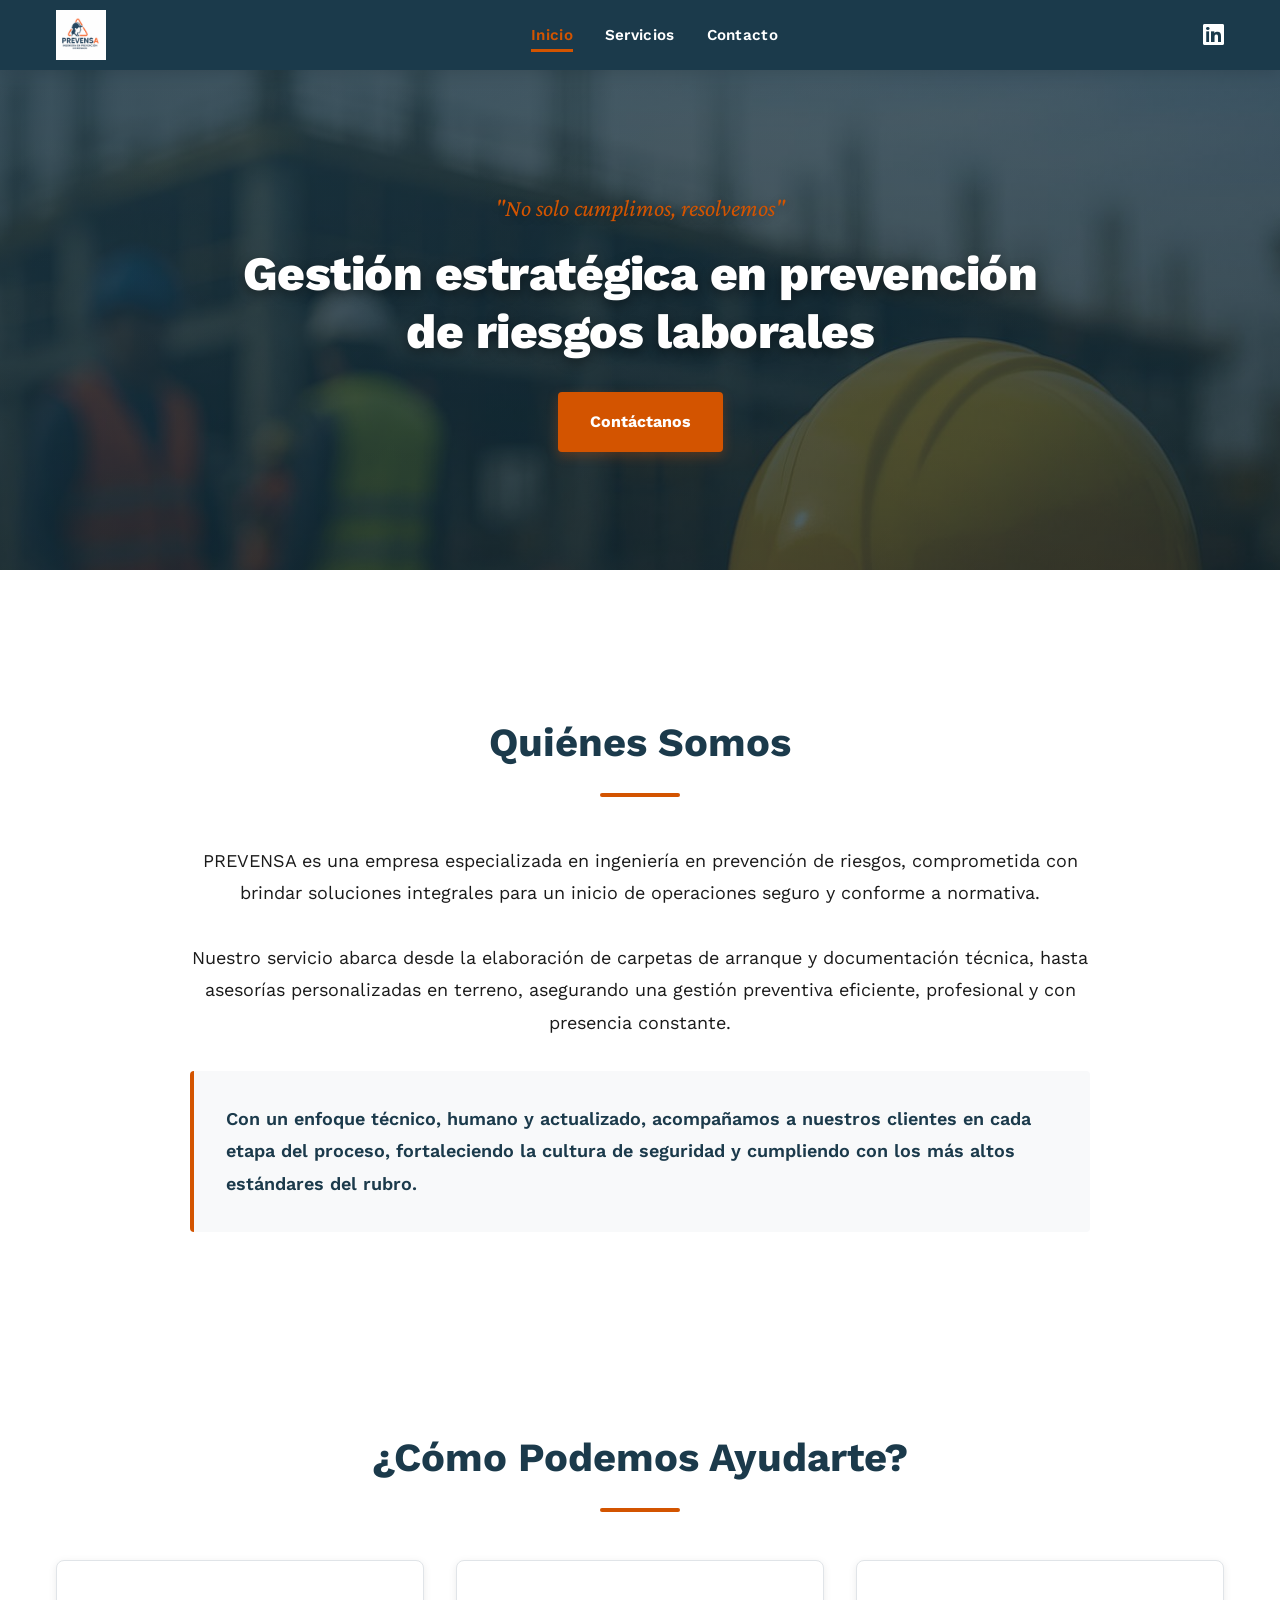
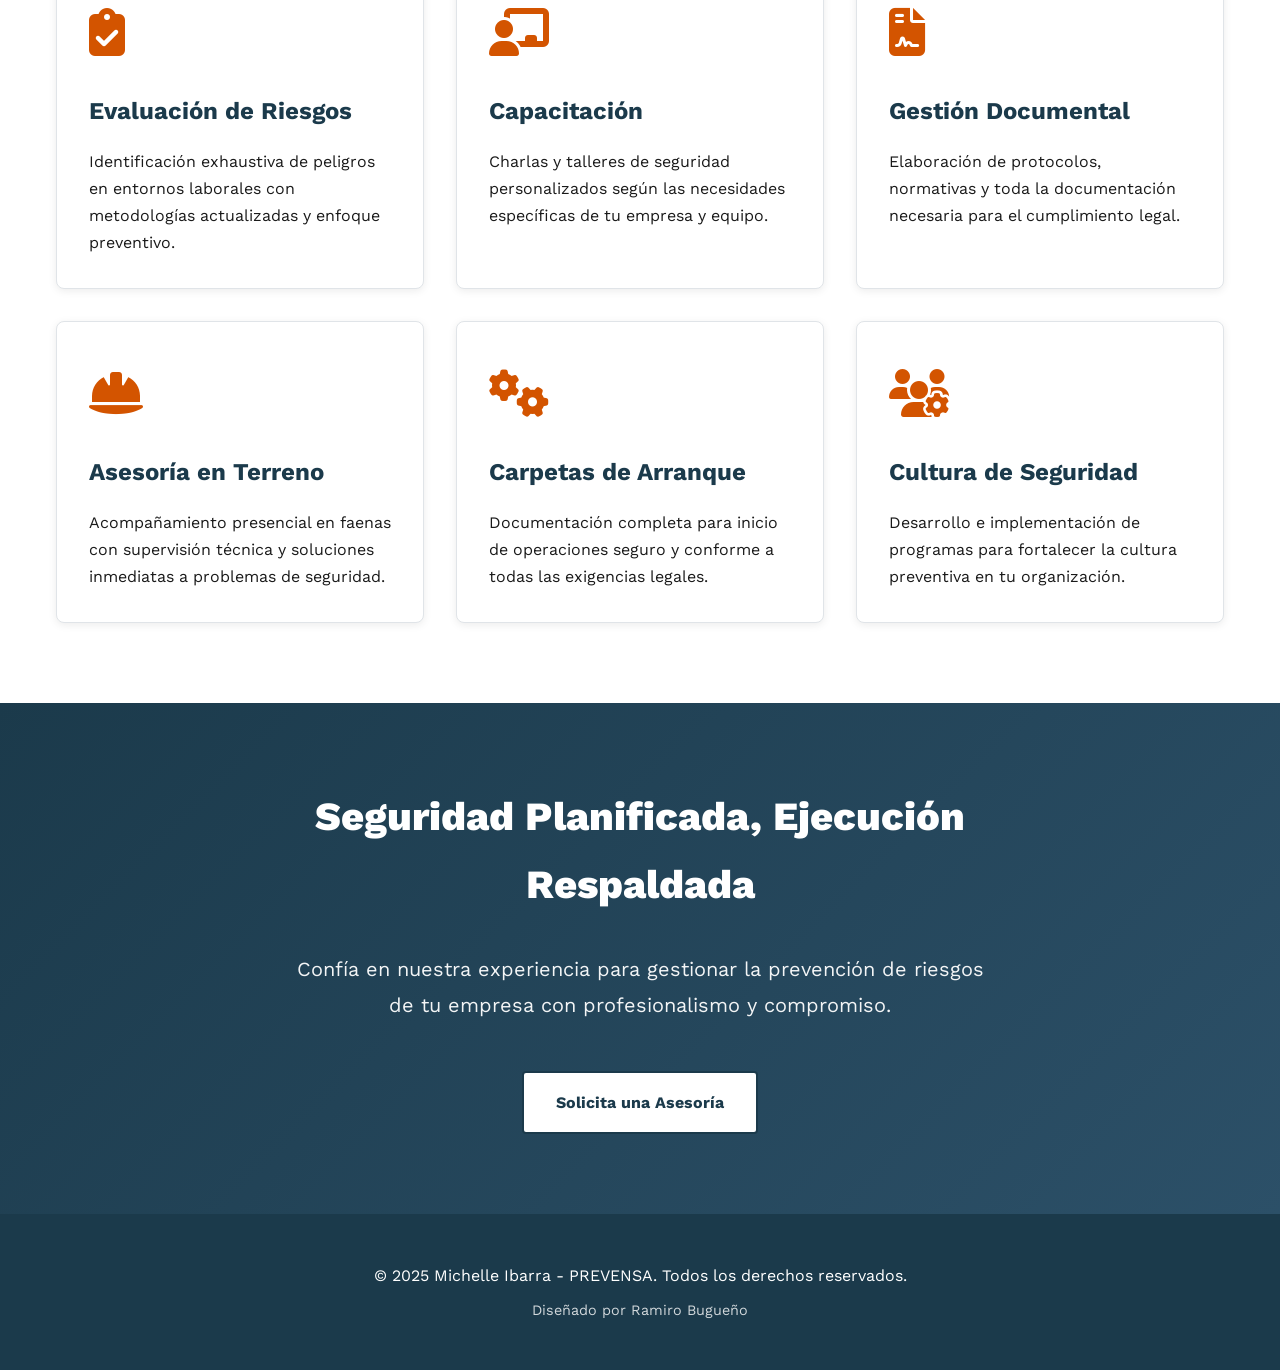
==== index.html @ 4ef2f055 "Limpieza: optimizar imágenes, eliminar CSS huérfano, index.html para Pages" ====
<!DOCTYPE html>
<html lang="es">
<head>
    <meta charset="UTF-8">
    <meta name="viewport" content="width=device-width, initial-scale=1.0">
    <title>PREVENSA - Prevención de Riesgos Laborales</title>
    <link rel="stylesheet" href="styles.css">
    <link rel="preconnect" href="https://fonts.googleapis.com">
    <link rel="preconnect" href="https://fonts.gstatic.com" crossorigin>
    <link href="https://fonts.googleapis.com/css2?family=Work+Sans:wght@400;600;700;800&family=Crimson+Pro:ital,wght@0,400;0,600;1,400&display=swap" rel="stylesheet">
    <link rel="stylesheet" href="https://cdnjs.cloudflare.com/ajax/libs/font-awesome/6.4.0/css/all.min.css"/>
</head>

<body>
<header>
<nav>
    <div class="nav-container">
        <div class="nav-logo">
            <img src="Pictures/Logo.png" alt="Prevensa Logo" class="nav-logo-img">
        </div>
        <ul class="nav-links">
            <li><a href="index.html" class="active">Inicio</a></li>
            <li><a href="Proyectos.html">Servicios</a></li>
            <li><a href="Contacto.html">Contacto</a></li>
        </ul>
        <div class="nav-social">
            <a
                href="https://www.linkedin.com/in/michelle-ibarra-benavides-a7a167181/"
                class="linkedin-link"
                target="_blank"
                rel="noopener noreferrer"
                aria-label="LinkedIn"
            >
                <i class="fab fa-linkedin"></i>
            </a>
        </div>
    </div>
</nav>

<div class="hero">
    <div class="hero-content">
        <blockquote class="hero-quote">"No solo cumplimos, resolvemos"</blockquote>
        <h1 class="hero-title">Gestión estratégica en prevención de riesgos laborales</h1>
        <a href="Contacto.html" class="btn btn-primary">Contáctanos</a>
    </div>
    <div class="hero-overlay"></div>
</div>

<svg class="wave-divider" viewBox="0 0 1440 100" preserveAspectRatio="none">
    <path fill="#ffffff" d="M0,50 Q360,0 720,50 T1440,50 L1440,100 L0,100 Z"/>
</svg>
</header>

<main class="content">
    <section class="section section-description">
        <div class="container">
            <h2 class="section-title">Quiénes Somos</h2>
            <div class="description-content">
                <p class="description-text">
                    PREVENSA es una empresa especializada en ingeniería en prevención de riesgos, 
                    comprometida con brindar soluciones integrales para un inicio de operaciones 
                    seguro y conforme a normativa.
                </p>
                <p class="description-text">
                    Nuestro servicio abarca desde la elaboración de carpetas de arranque y 
                    documentación técnica, hasta asesorías personalizadas en terreno, asegurando 
                    una gestión preventiva eficiente, profesional y con presencia constante.
                </p>
                <p class="description-text description-highlight">
                    Con un enfoque técnico, humano y actualizado, acompañamos a nuestros clientes 
                    en cada etapa del proceso, fortaleciendo la cultura de seguridad y cumpliendo 
                    con los más altos estándares del rubro.
                </p>
            </div>
        </div>
    </section>

    <section class="section section-services">
        <div class="container">
            <h2 class="section-title">¿Cómo Podemos Ayudarte?</h2>
            <div class="services-grid">
                <div class="service-card">
                    <div class="service-icon">
                        <i class="fas fa-clipboard-check"></i>
                    </div>
                    <h3 class="service-title">Evaluación de Riesgos</h3>
                    <p class="service-description">
                        Identificación exhaustiva de peligros en entornos laborales con 
                        metodologías actualizadas y enfoque preventivo.
                    </p>
                </div>

                <div class="service-card">
                    <div class="service-icon">
                        <i class="fas fa-chalkboard-teacher"></i>
                    </div>
                    <h3 class="service-title">Capacitación</h3>
                    <p class="service-description">
                        Charlas y talleres de seguridad personalizados según las necesidades 
                        específicas de tu empresa y equipo.
                    </p>
                </div>

                <div class="service-card">
                    <div class="service-icon">
                        <i class="fas fa-file-contract"></i>
                    </div>
                    <h3 class="service-title">Gestión Documental</h3>
                    <p class="service-description">
                        Elaboración de protocolos, normativas y toda la documentación necesaria 
                        para el cumplimiento legal.
                    </p>
                </div>

                <div class="service-card">
                    <div class="service-icon">
                        <i class="fas fa-hard-hat"></i>
                    </div>
                    <h3 class="service-title">Asesoría en Terreno</h3>
                    <p class="service-description">
                        Acompañamiento presencial en faenas con supervisión técnica y 
                        soluciones inmediatas a problemas de seguridad.
                    </p>
                </div>

                <div class="service-card">
                    <div class="service-icon">
                        <i class="fas fa-cogs"></i>
                    </div>
                    <h3 class="service-title">Carpetas de Arranque</h3>
                    <p class="service-description">
                        Documentación completa para inicio de operaciones seguro y conforme 
                        a todas las exigencias legales.
                    </p>
                </div>

                <div class="service-card">
                    <div class="service-icon">
                        <i class="fas fa-users-cog"></i>
                    </div>
                    <h3 class="service-title">Cultura de Seguridad</h3>
                    <p class="service-description">
                        Desarrollo e implementación de programas para fortalecer la cultura 
                        preventiva en tu organización.
                    </p>
                </div>
            </div>
        </div>
    </section>

    <section class="section section-cta">
        <div class="container">
            <div class="cta-content">
                <h2 class="cta-title">Seguridad Planificada, Ejecución Respaldada</h2>
                <p class="cta-text">
                    Confía en nuestra experiencia para gestionar la prevención de riesgos 
                    de tu empresa con profesionalismo y compromiso.
                </p>
                <a href="Contacto.html" class="btn btn-secondary">Solicita una Asesoría</a>
            </div>
        </div>
    </section>
</main>

<footer class="footer">
    <div class="container">
        <div class="footer-content">
            <p class="footer-text">© 2025 Michelle Ibarra - PREVENSA. Todos los derechos reservados.</p>
            <p class="footer-credit">Diseñado por Ramiro Bugueño</p>
        </div>
    </div>
</footer>

<script>
    // Scroll reveal animation
    const observerOptions = {
        threshold: 0.1,
        rootMargin: '0px 0px -50px 0px'
    };

    const observer = new IntersectionObserver((entries) => {
        entries.forEach(entry => {
            if (entry.isIntersecting) {
                entry.target.classList.add('visible');
                observer.unobserve(entry.target);
            }
        });
    }, observerOptions);

    document.querySelectorAll('.section').forEach(section => {
        observer.observe(section);
    });

    // Service cards stagger animation
    const cards = document.querySelectorAll('.service-card');
    cards.forEach((card, index) => {
        card.style.animationDelay = `${index * 0.1}s`;
    });
</script>
</body>
</html>
---- styles.css ----
/* ========================================
   PREVENSA - Workplace Safety Website
   Professional, Bold, Chilean
   ======================================== */

/* — Reset & Variables — */
*,
*::before,
*::after {
    box-sizing: border-box;
    margin: 0;
    padding: 0;
}

:root {
    /* Color Palette - Industrial Safety Theme */
    --color-primary:      #1B3A4B;  /* Deep Industrial Blue */
    --color-secondary:    #D35400;  /* Safety Orange */
    --color-accent:       #27AE60;  /* Approval Green */
    --color-dark:         #1A1A1A;  /* Rich Black */
    --color-light:        #F8F9FA;  /* Clean White-Gray */
    --color-white:        #FFFFFF;
    --color-border:       #E0E4E8;
    
    /* Typography */
    --font-heading:       'Work Sans', sans-serif;
    --font-body:          'Work Sans', sans-serif;
    --font-accent:        'Crimson Pro', serif;
    
    /* Spacing & Sizing */
    --space-xs:  0.5rem;
    --space-sm:  1rem;
    --space-md:  2rem;
    --space-lg:  3rem;
    --space-xl:  5rem;
    
    --radius-sm: 4px;
    --radius-md: 8px;
    --radius-lg: 16px;
    
    /* Transitions */
    --transition-fast:   0.2s ease;
    --transition-normal: 0.3s ease;
    --transition-slow:   0.5s ease;
    
    /* Shadows */
    --shadow-sm: 0 2px 8px rgba(0, 0, 0, 0.08);
    --shadow-md: 0 4px 16px rgba(0, 0, 0, 0.12);
    --shadow-lg: 0 8px 32px rgba(0, 0, 0, 0.16);
}

/* — Global Styles — */
html {
    scroll-behavior: smooth;
    font-size: 16px;
}

body {
    font-family: var(--font-body);
    color: var(--color-dark);
    line-height: 1.7;
    background: var(--color-white);
    overflow-x: hidden;
}

.container {
    max-width: 1200px;
    margin: 0 auto;
    padding: 0 var(--space-sm);
}

/* — Navigation — */
nav {
    background: var(--color-primary);
    position: sticky;
    top: 0;
    z-index: 1000;
    box-shadow: var(--shadow-md);
}

.nav-container {
    max-width: 1200px;
    margin: 0 auto;
    padding: 0 var(--space-sm);
    display: flex;
    align-items: center;
    justify-content: space-between;
    min-height: 70px;
}

.nav-logo {
    flex-shrink: 0;
}

.nav-logo-img {
    height: 50px;
    width: auto;
    display: block;
}

.nav-links {
    display: flex;
    list-style: none;
    gap: var(--space-md);
    align-items: center;
}

.nav-links a {
    color: var(--color-white);
    text-decoration: none;
    font-weight: 600;
    font-size: 0.95rem;
    letter-spacing: 0.3px;
    transition: color var(--transition-fast);
    position: relative;
    padding: 0.5rem 0;
}

.nav-links a::after {
    content: '';
    position: absolute;
    bottom: 0;
    left: 0;
    width: 0;
    height: 3px;
    background: var(--color-secondary);
    transition: width var(--transition-normal);
}

.nav-links a:hover::after,
.nav-links a.active::after {
    width: 100%;
}

.nav-links a:hover,
.nav-links a.active {
    color: var(--color-secondary);
}

.nav-social {
    flex-shrink: 0;
}

.linkedin-link {
    color: var(--color-white);
    font-size: 1.5rem;
    transition: color var(--transition-fast);
}

.linkedin-link:hover {
    color: var(--color-secondary);
}

/* — Hero Section — */
.hero {
    position: relative;
    height: 500px;
    display: flex;
    align-items: center;
    justify-content: center;
    background: 
        linear-gradient(135deg, rgba(27, 58, 75, 0.85), rgba(27, 58, 75, 0.6)),
        url('Pictures/hero-bg.jpg') center/cover no-repeat;
    background-attachment: fixed;
    overflow: hidden;
}

.hero-overlay {
    position: absolute;
    inset: 0;
    background: linear-gradient(to bottom, transparent, rgba(0, 0, 0, 0.2));
    z-index: 1;
}

.hero-content {
    position: relative;
    z-index: 2;
    text-align: center;
    max-width: 900px;
    padding: var(--space-md);
    animation: fadeInUp 1s ease-out;
}

.hero-quote {
    font-family: var(--font-accent);
    font-size: 1.5rem;
    font-style: italic;
    color: var(--color-secondary);
    margin-bottom: var(--space-sm);
    text-shadow: 0 2px 8px rgba(0, 0, 0, 0.3);
    animation: fadeIn 1.2s ease-out;
}

.hero-title {
    font-family: var(--font-heading);
    font-size: 3rem;
    font-weight: 800;
    color: var(--color-white);
    line-height: 1.2;
    margin-bottom: var(--space-md);
    letter-spacing: -0.5px;
    text-shadow: 0 4px 12px rgba(0, 0, 0, 0.4);
    animation: fadeInUp 1s ease-out 0.2s backwards;
}

.wave-divider {
    display: block;
    width: 100%;
    height: 60px;
    margin-top: -1px;
}

/* — Buttons — */
.btn {
    display: inline-flex;
    align-items: center;
    gap: 0.5rem;
    padding: 1rem 2rem;
    border: none;
    border-radius: var(--radius-sm);
    font-family: var(--font-heading);
    font-weight: 700;
    font-size: 1rem;
    text-decoration: none;
    cursor: pointer;
    transition: all var(--transition-normal);
    position: relative;
    overflow: hidden;
}

.btn-primary {
    background: var(--color-secondary);
    color: var(--color-white);
    box-shadow: 0 4px 12px rgba(211, 84, 0, 0.3);
}

.btn-primary:hover {
    background: #E67E22;
    transform: translateY(-2px);
    box-shadow: 0 6px 20px rgba(211, 84, 0, 0.4);
}

.btn-secondary {
    background: var(--color-white);
    color: var(--color-primary);
    border: 2px solid var(--color-primary);
}

.btn-secondary:hover {
    background: var(--color-primary);
    color: var(--color-white);
    transform: translateY(-2px);
}

.btn-form {
    width: 100%;
    justify-content: center;
    margin-top: var(--space-sm);
}

/* — Page Headers — */
.page-header {
    background: linear-gradient(135deg, var(--color-primary), #2C5068);
    padding: var(--space-xl) var(--space-sm);
    text-align: center;
    color: var(--color-white);
}

.page-title {
    font-family: var(--font-heading);
    font-size: 3rem;
    font-weight: 800;
    margin-bottom: var(--space-sm);
    letter-spacing: -0.5px;
}

.page-subtitle {
    font-size: 1.25rem;
    opacity: 0.9;
    max-width: 600px;
    margin: 0 auto;
}

/* — Sections — */
.section {
    padding: var(--space-xl) 0;
    opacity: 0;
    transform: translateY(30px);
    transition: opacity 0.6s ease-out, transform 0.6s ease-out;
}

.section.visible {
    opacity: 1;
    transform: translateY(0);
}

.section-alt {
    background: var(--color-light);
}

.section-title {
    font-family: var(--font-heading);
    font-size: 2.5rem;
    font-weight: 700;
    color: var(--color-primary);
    text-align: center;
    margin-bottom: var(--space-lg);
    position: relative;
}

.section-title::after {
    content: '';
    display: block;
    width: 80px;
    height: 4px;
    background: var(--color-secondary);
    margin: var(--space-sm) auto 0;
    border-radius: 2px;
}

/* — Description Section — */
.description-content {
    max-width: 900px;
    margin: 0 auto;
}

.description-text {
    font-size: 1.125rem;
    line-height: 1.8;
    margin-bottom: var(--space-md);
    text-align: center;
    color: var(--color-dark);
}

.description-highlight {
    font-weight: 600;
    color: var(--color-primary);
    border-left: 4px solid var(--color-secondary);
    padding-left: var(--space-md);
    text-align: left;
    background: var(--color-light);
    padding: var(--space-md);
    border-radius: var(--radius-sm);
}

/* — Services Grid — */
.services-grid {
    display: grid;
    grid-template-columns: repeat(auto-fit, minmax(300px, 1fr));
    gap: var(--space-md);
    margin-top: var(--space-lg);
}

.service-card {
    background: var(--color-white);
    padding: var(--space-md);
    border-radius: var(--radius-md);
    box-shadow: var(--shadow-sm);
    transition: all var(--transition-normal);
    border: 1px solid var(--color-border);
    animation: fadeInUp 0.6s ease-out backwards;
}

.service-card:hover {
    transform: translateY(-8px);
    box-shadow: var(--shadow-lg);
    border-color: var(--color-secondary);
}

.service-icon {
    font-size: 3rem;
    color: var(--color-secondary);
    margin-bottom: var(--space-sm);
    transition: transform var(--transition-normal);
}

.service-card:hover .service-icon {
    transform: scale(1.1) rotate(5deg);
}

.service-title {
    font-family: var(--font-heading);
    font-size: 1.5rem;
    font-weight: 700;
    color: var(--color-primary);
    margin-bottom: var(--space-sm);
}

.service-description {
    font-size: 1rem;
    line-height: 1.7;
    color: var(--color-dark);
}

/* — Service Detail Pages — */
.service-detail {
    display: flex;
    gap: var(--space-lg);
    align-items: flex-start;
    max-width: 1000px;
    margin: 0 auto var(--space-xl);
}

.service-detail-icon {
    flex-shrink: 0;
    width: 100px;
    height: 100px;
    background: linear-gradient(135deg, var(--color-secondary), #E67E22);
    border-radius: var(--radius-lg);
    display: flex;
    align-items: center;
    justify-content: center;
    font-size: 3rem;
    color: var(--color-white);
    box-shadow: var(--shadow-md);
}

.service-detail-content h2 {
    font-family: var(--font-heading);
    font-size: 2rem;
    font-weight: 700;
    color: var(--color-primary);
    margin-bottom: var(--space-md);
}

.service-detail-content p {
    font-size: 1.125rem;
    line-height: 1.8;
    margin-bottom: var(--space-md);
    color: var(--color-dark);
}

.service-list {
    list-style: none;
    padding-left: 0;
}

.service-list li {
    padding: var(--space-xs) 0 var(--space-xs) var(--space-md);
    position: relative;
    font-size: 1.05rem;
    line-height: 1.7;
}

.service-list li::before {
    content: '▸';
    position: absolute;
    left: 0;
    color: var(--color-secondary);
    font-weight: bold;
    font-size: 1.2rem;
}

/* — CTA Section — */
.section-cta {
    background: linear-gradient(135deg, var(--color-primary), #2C5068);
    color: var(--color-white);
    text-align: center;
}

.cta-content {
    max-width: 700px;
    margin: 0 auto;
}

.cta-title {
    font-family: var(--font-heading);
    font-size: 2.5rem;
    font-weight: 800;
    margin-bottom: var(--space-md);
    color: var(--color-white);
}

.cta-text {
    font-size: 1.25rem;
    line-height: 1.8;
    margin-bottom: var(--space-lg);
    opacity: 0.95;
}

/* — Contact Section — */
.section-contact {
    background: var(--color-light);
}

.contact-wrapper {
    display: grid;
    grid-template-columns: 1fr 1.5fr;
    gap: var(--space-xl);
    max-width: 1100px;
    margin: 0 auto;
}

.contact-info h2 {
    font-family: var(--font-heading);
    font-size: 2rem;
    font-weight: 700;
    color: var(--color-primary);
    margin-bottom: var(--space-lg);
}

.contact-item {
    display: flex;
    gap: var(--space-md);
    margin-bottom: var(--space-lg);
}

.contact-icon {
    width: 50px;
    height: 50px;
    background: var(--color-secondary);
    border-radius: var(--radius-sm);
    display: flex;
    align-items: center;
    justify-content: center;
    color: var(--color-white);
    font-size: 1.5rem;
    flex-shrink: 0;
}

.contact-details h3 {
    font-size: 1.125rem;
    font-weight: 700;
    color: var(--color-primary);
    margin-bottom: 0.25rem;
}

.contact-details p {
    color: var(--color-dark);
    font-size: 1rem;
    line-height: 1.6;
}

.text-small {
    font-size: 0.9rem;
    opacity: 0.8;
}

.social-links {
    display: flex;
    gap: var(--space-sm);
    margin-top: var(--space-md);
}

.social-link {
    width: 50px;
    height: 50px;
    background: var(--color-primary);
    border-radius: var(--radius-sm);
    display: flex;
    align-items: center;
    justify-content: center;
    color: var(--color-white);
    font-size: 1.5rem;
    transition: all var(--transition-fast);
}

.social-link:hover {
    background: var(--color-secondary);
    transform: translateY(-3px);
}

/* — Contact Form — */
.contact-form-wrapper {
    background: var(--color-white);
    padding: var(--space-lg);
    border-radius: var(--radius-md);
    box-shadow: var(--shadow-md);
}

.contact-form-wrapper h2 {
    font-family: var(--font-heading);
    font-size: 2rem;
    font-weight: 700;
    color: var(--color-primary);
    margin-bottom: var(--space-lg);
}

.contact-form {
    display: flex;
    flex-direction: column;
    gap: var(--space-md);
}

.form-group {
    display: flex;
    flex-direction: column;
    gap: 0.5rem;
}

.form-group label {
    font-weight: 600;
    color: var(--color-primary);
    font-size: 0.95rem;
}

.form-group input,
.form-group textarea,
.form-group select {
    padding: 0.875rem 1rem;
    border: 2px solid var(--color-border);
    border-radius: var(--radius-sm);
    font-family: var(--font-body);
    font-size: 1rem;
    transition: border-color var(--transition-fast);
    background: var(--color-white);
}

.form-group input:focus,
.form-group textarea:focus,
.form-group select:focus {
    outline: none;
    border-color: var(--color-secondary);
}

.form-group textarea {
    resize: vertical;
    min-height: 120px;
}

.form-message {
    padding: var(--space-sm);
    border-radius: var(--radius-sm);
    text-align: center;
    font-weight: 600;
    display: none;
}

.form-message.success {
    background: #d4edda;
    color: #155724;
    border: 1px solid #c3e6cb;
}

.form-message i {
    margin-right: 0.5rem;
}

/* — Benefits Grid — */
.benefits-grid {
    display: grid;
    grid-template-columns: repeat(auto-fit, minmax(250px, 1fr));
    gap: var(--space-lg);
    margin-top: var(--space-lg);
}

.benefit-item {
    text-align: center;
}

.benefit-item i {
    font-size: 3rem;
    color: var(--color-accent);
    margin-bottom: var(--space-sm);
}

.benefit-item h3 {
    font-family: var(--font-heading);
    font-size: 1.25rem;
    font-weight: 700;
    color: var(--color-primary);
    margin-bottom: var(--space-xs);
}

.benefit-item p {
    color: var(--color-dark);
    line-height: 1.7;
}

/* — Footer — */
.footer {
    background: var(--color-primary);
    color: var(--color-white);
    padding: var(--space-lg) 0;
    text-align: center;
}

.footer-content {
    display: flex;
    flex-direction: column;
    gap: var(--space-xs);
}

.footer-text {
    font-size: 1rem;
    color: var(--color-white);
}

.footer-credit {
    font-size: 0.9rem;
    opacity: 0.8;
    color: var(--color-white);
}

/* — Animations — */
@keyframes fadeIn {
    from {
        opacity: 0;
    }
    to {
        opacity: 1;
    }
}

@keyframes fadeInUp {
    from {
        opacity: 0;
        transform: translateY(30px);
    }
    to {
        opacity: 1;
        transform: translateY(0);
    }
}

/* — Responsive Design — */
@media (max-width: 968px) {
    .nav-container {
        flex-wrap: wrap;
        justify-content: center;
        gap: var(--space-sm);
    }
    
    .nav-links {
        order: 3;
        width: 100%;
        justify-content: center;
        padding-top: var(--space-sm);
        border-top: 1px solid rgba(255, 255, 255, 0.2);
    }
    
    .hero-title {
        font-size: 2.25rem;
    }
    
    .page-title {
        font-size: 2.25rem;
    }
    
    .contact-wrapper {
        grid-template-columns: 1fr;
    }
    
    .service-detail {
        flex-direction: column;
    }
    
    .service-detail-icon {
        width: 80px;
        height: 80px;
        font-size: 2.5rem;
    }
}

@media (max-width: 640px) {
    :root {
        --space-lg: 2rem;
        --space-xl: 3rem;
    }
    
    .hero {
        height: 400px;
    }
    
    .hero-title {
        font-size: 1.75rem;
    }
    
    .hero-quote {
        font-size: 1.25rem;
    }
    
    .page-title {
        font-size: 1.875rem;
    }
    
    .section-title {
        font-size: 2rem;
    }
    
    .services-grid {
        grid-template-columns: 1fr;
    }
    
    .benefits-grid {
        grid-template-columns: 1fr;
    }
}

/* — Print Styles — */
@media print {
    nav,
    .hero,
    .btn,
    .footer {
        display: none;
    }
    
    .section {
        page-break-inside: avoid;
    }
}
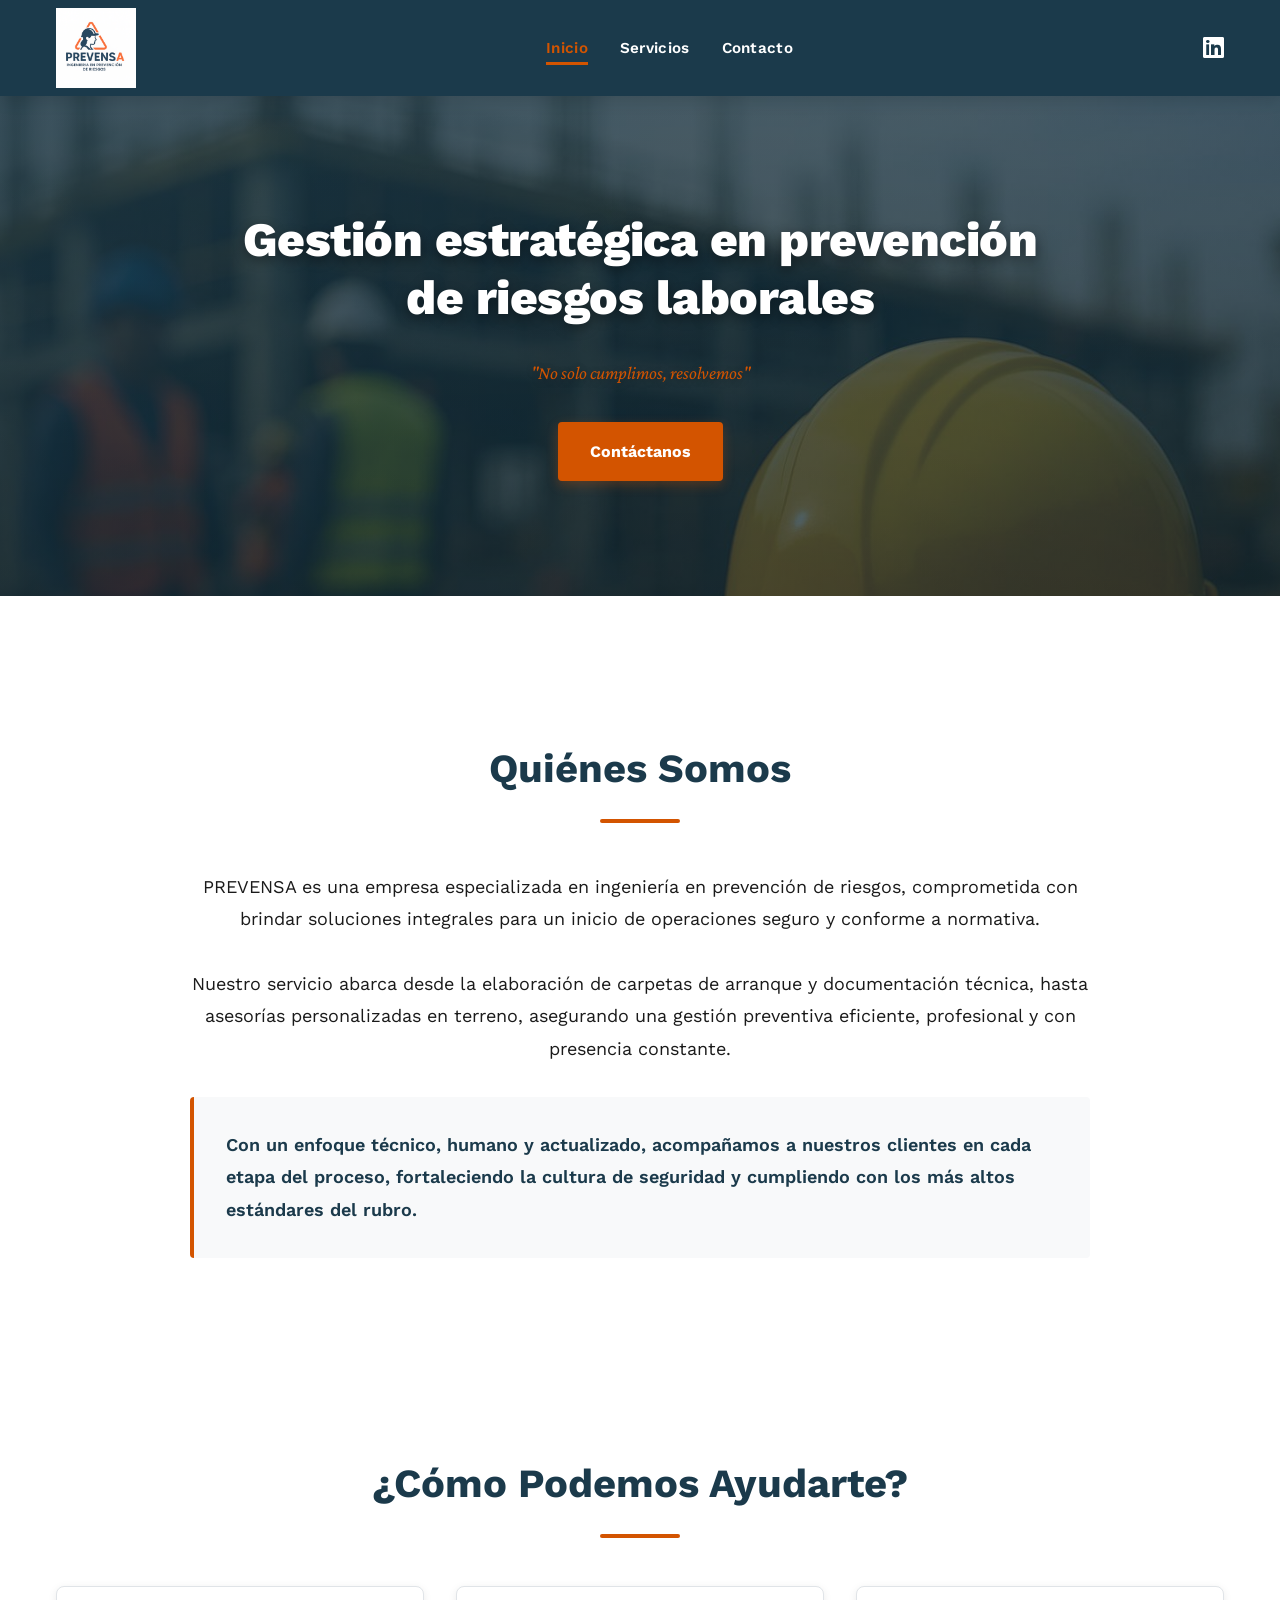
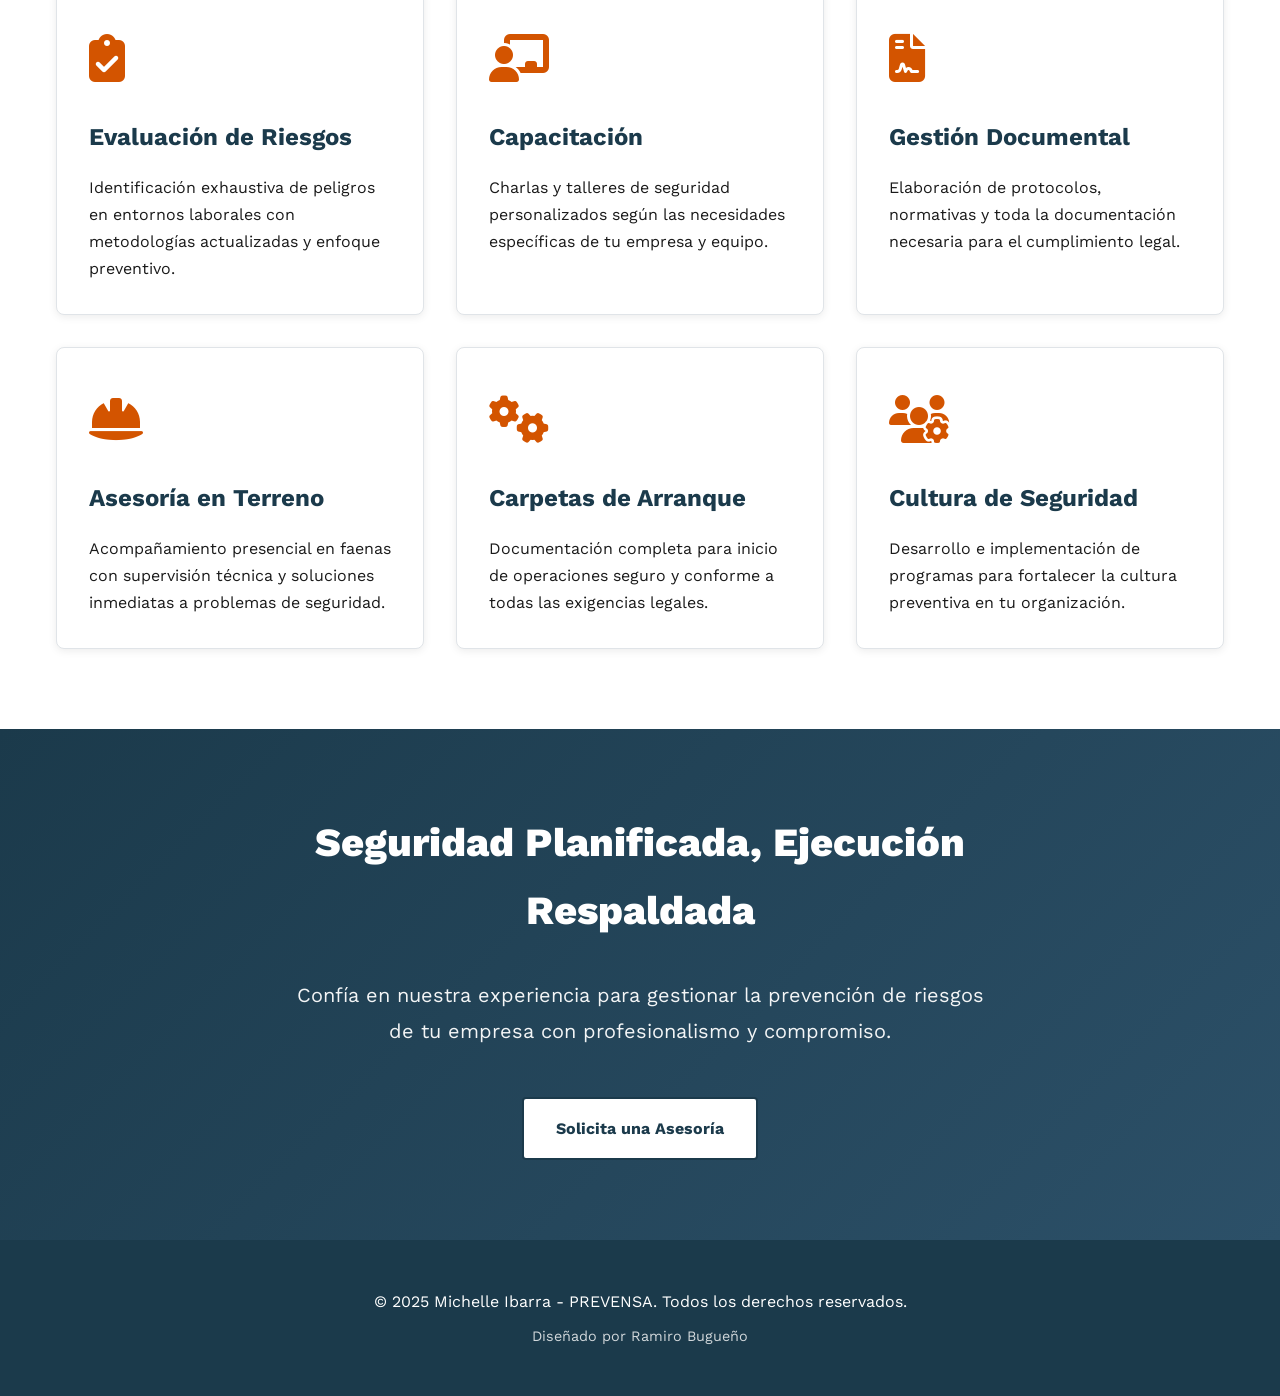
==== commit a5b32d38: "Hero con jerarquía clara y logo más grande (80px)" ====
--- a/index.html
+++ b/index.html
@@ -39,8 +39,8 @@
 
 <div class="hero">
     <div class="hero-content">
+        <h1 class="hero-title">Gestión estratégica en prevención de riesgos laborales</h1>
         <blockquote class="hero-quote">"No solo cumplimos, resolvemos"</blockquote>
-        <h1 class="hero-title">Gestión estratégica en prevención de riesgos laborales</h1>
         <a href="Contacto.html" class="btn btn-primary">Contáctanos</a>
     </div>
     <div class="hero-overlay"></div>
--- a/styles.css
+++ b/styles.css
@@ -85,7 +85,7 @@
     display: flex;
     align-items: center;
     justify-content: space-between;
-    min-height: 70px;
+    min-height: 96px;
 }
 
 .nav-logo {
@@ -93,7 +93,7 @@
 }
 
 .nav-logo-img {
-    height: 50px;
+    height: 80px;
     width: auto;
     display: block;
 }
@@ -183,10 +183,11 @@
 
 .hero-quote {
     font-family: var(--font-accent);
-    font-size: 1.5rem;
+    font-size: 1.15rem;
     font-style: italic;
     color: var(--color-secondary);
-    margin-bottom: var(--space-sm);
+    margin-top: var(--space-sm);
+    margin-bottom: var(--space-md);
     text-shadow: 0 2px 8px rgba(0, 0, 0, 0.3);
     animation: fadeIn 1.2s ease-out;
 }
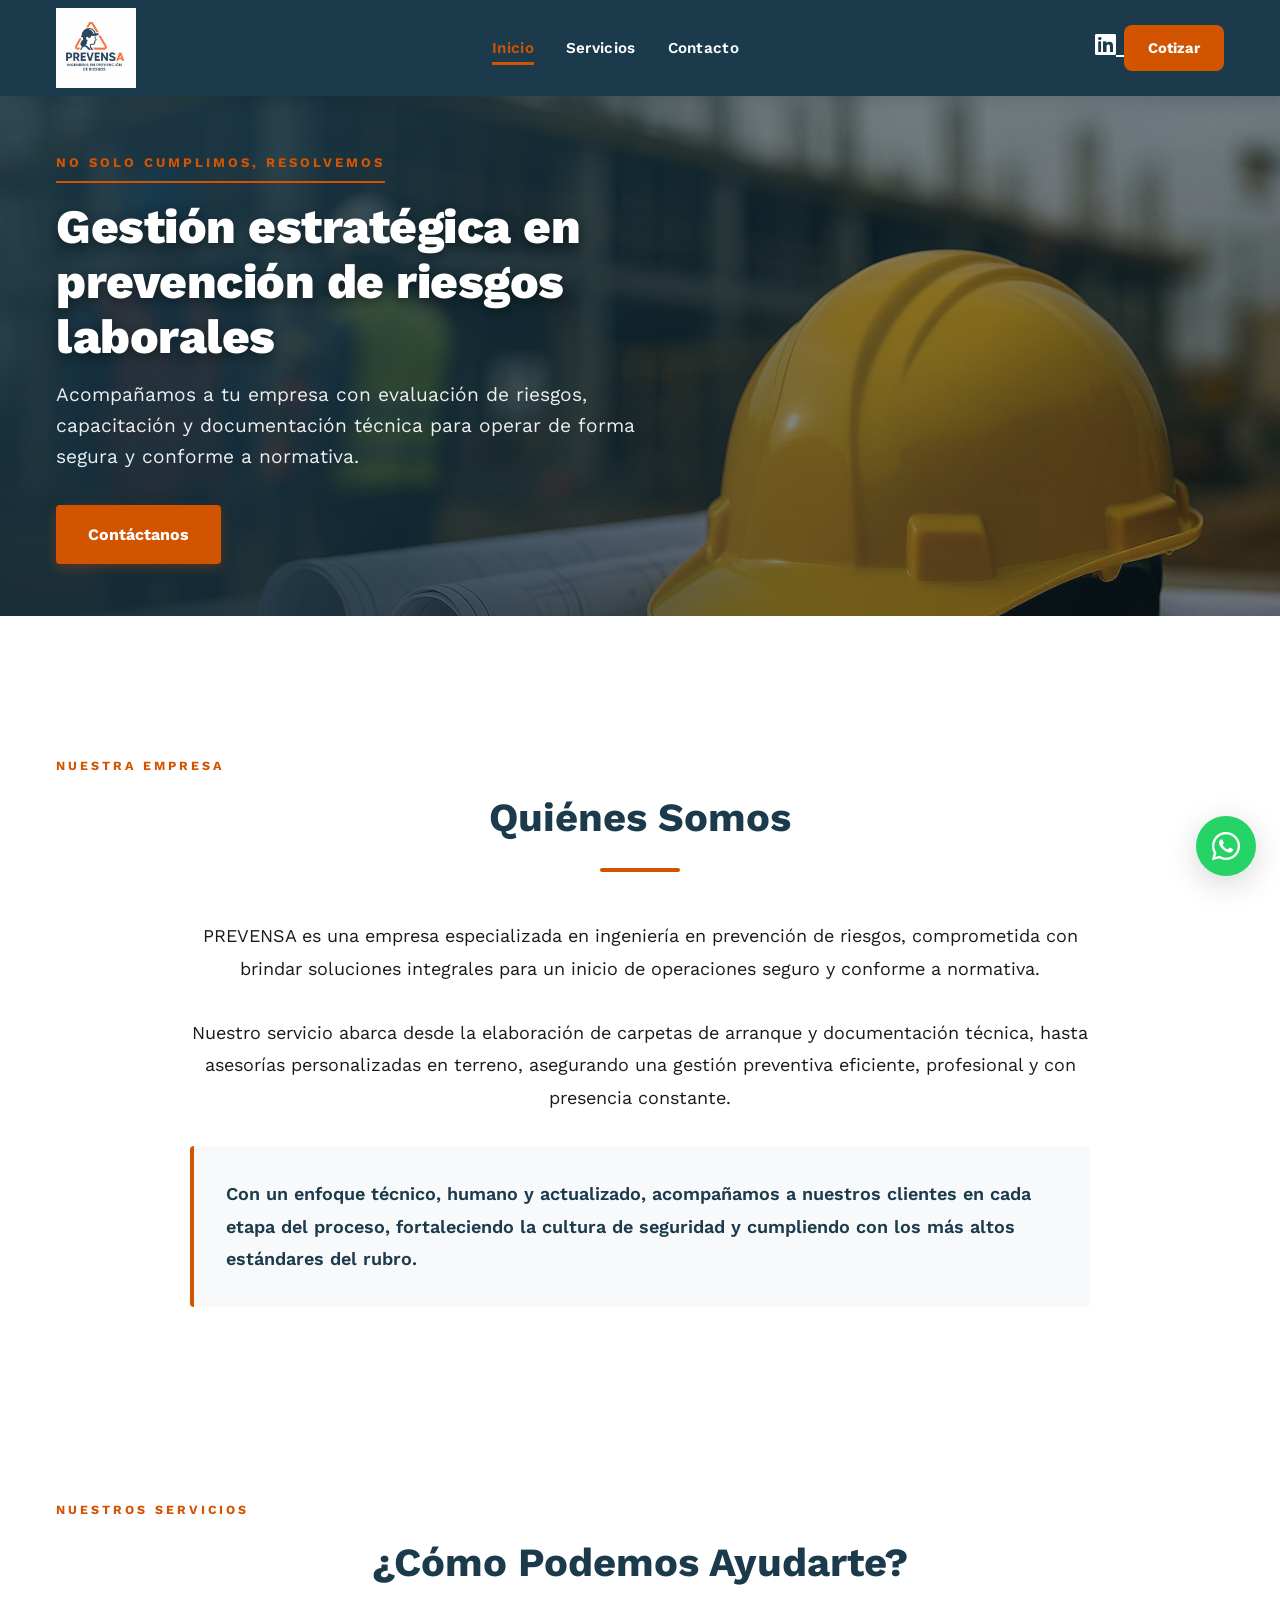
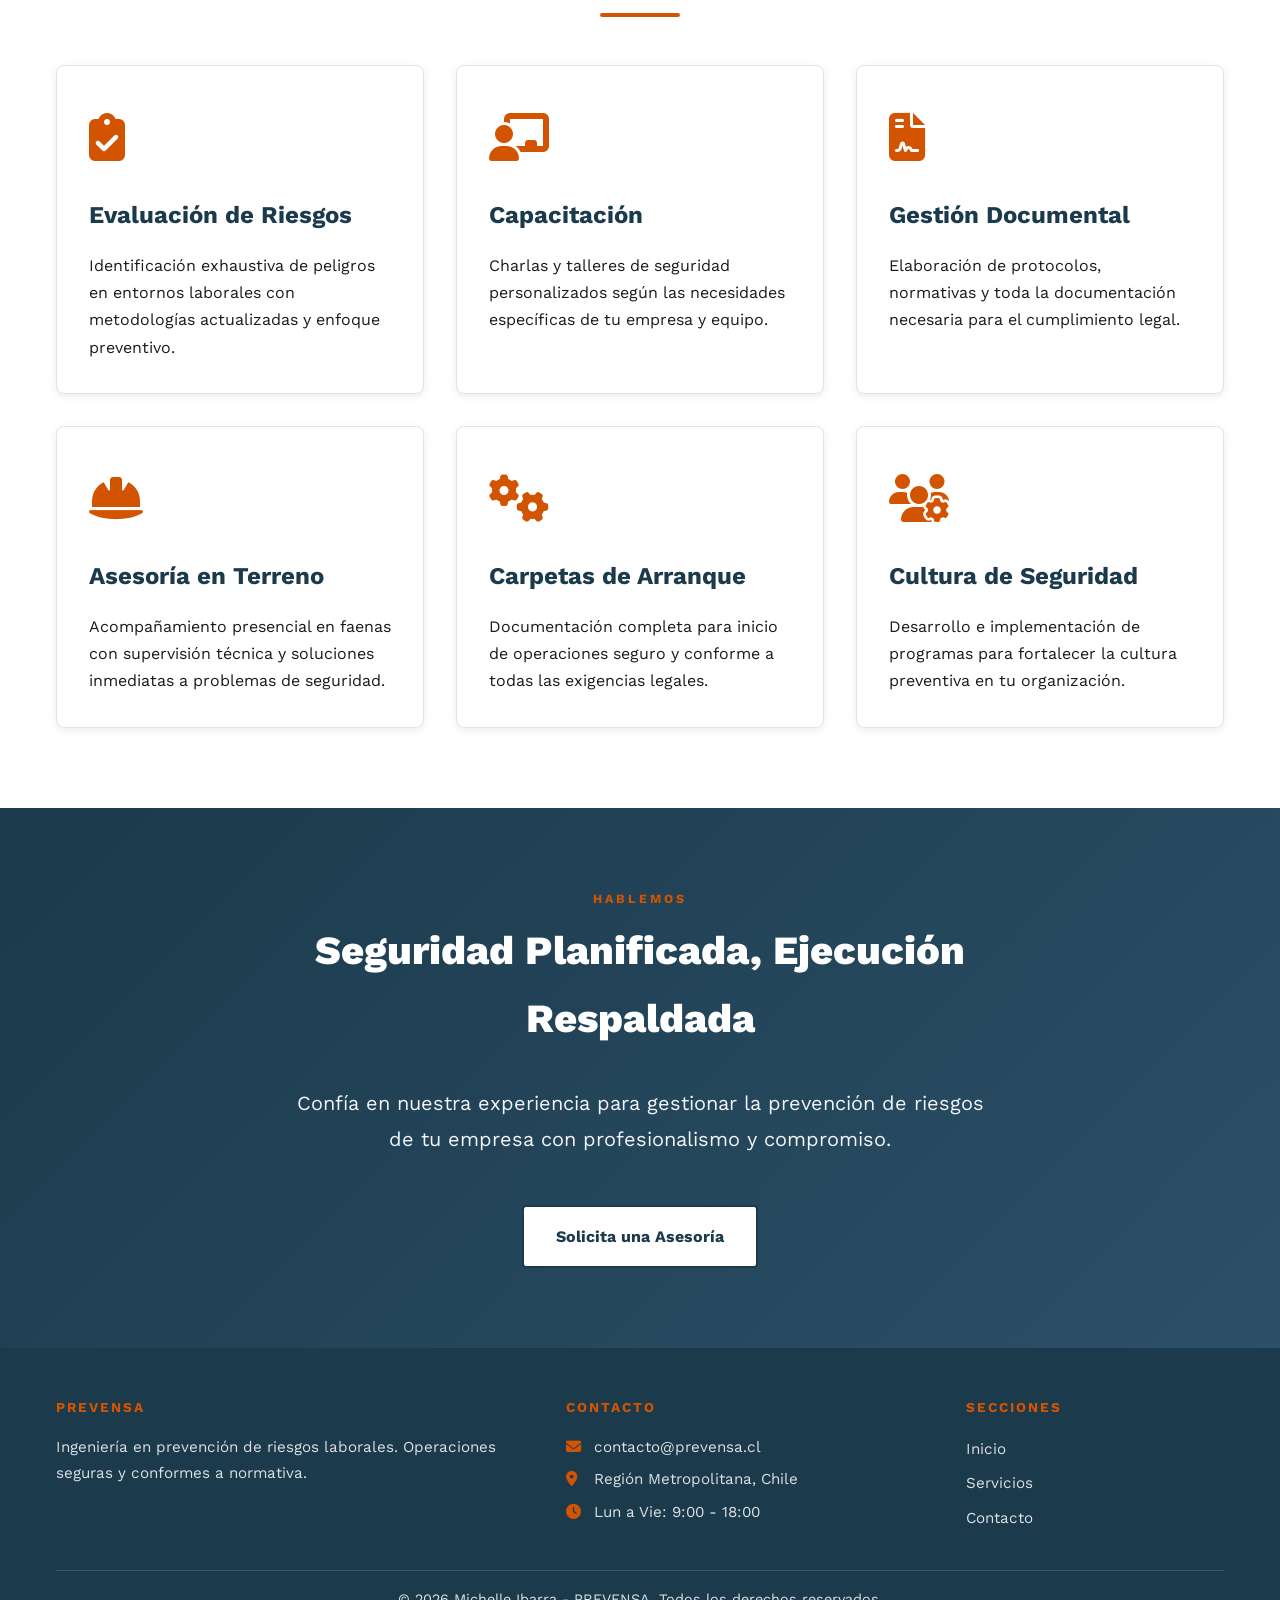
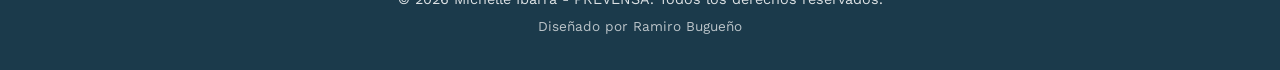
==== commit 5f1cedbb: "Diseño pro: hero editorial, CTA en nav, WhatsApp flotante, eyebrows, footer completo, SEO" ====
--- a/index.html
+++ b/index.html
@@ -3,11 +3,18 @@
 <head>
     <meta charset="UTF-8">
     <meta name="viewport" content="width=device-width, initial-scale=1.0">
+    <meta name="description" content="PREVENSA — Ingeniería en prevención de riesgos laborales. Carpetas de arranque, capacitación, asesoría en terreno y gestión documental. Región Metropolitana, Chile.">
+    <meta property="og:title" content="PREVENSA - Prevención de Riesgos Laborales">
+    <meta property="og:description" content="Gestión estratégica en prevención de riesgos laborales. No solo cumplimos, resolvemos.">
+    <meta property="og:type" content="website">
+    <meta property="og:url" content="https://ramiiron.github.io/michelleibarra/">
+    <meta property="og:image" content="https://ramiiron.github.io/michelleibarra/Pictures/hero-bg.jpg">
     <title>PREVENSA - Prevención de Riesgos Laborales</title>
+    <link rel="icon" type="image/png" href="Pictures/Logo.png">
     <link rel="stylesheet" href="styles.css">
     <link rel="preconnect" href="https://fonts.googleapis.com">
     <link rel="preconnect" href="https://fonts.gstatic.com" crossorigin>
-    <link href="https://fonts.googleapis.com/css2?family=Work+Sans:wght@400;600;700;800&family=Crimson+Pro:ital,wght@0,400;0,600;1,400&display=swap" rel="stylesheet">
+    <link href="https://fonts.googleapis.com/css2?family=Work+Sans:wght@400;600;700;800&family=Crimson+Pro:ital,wght@1,400;1,600&display=swap" rel="stylesheet">
     <link rel="stylesheet" href="https://cdnjs.cloudflare.com/ajax/libs/font-awesome/6.4.0/css/all.min.css"/>
 </head>
 
@@ -33,14 +40,16 @@
             >
                 <i class="fab fa-linkedin"></i>
             </a>
+            <a href="Contacto.html" class="btn-nav">Cotizar</a>
         </div>
     </div>
 </nav>
 
 <div class="hero">
     <div class="hero-content">
+        <p class="hero-eyebrow">No solo cumplimos, resolvemos</p>
         <h1 class="hero-title">Gestión estratégica en prevención de riesgos laborales</h1>
-        <blockquote class="hero-quote">"No solo cumplimos, resolvemos"</blockquote>
+        <p class="hero-subtitle">Acompañamos a tu empresa con evaluación de riesgos, capacitación y documentación técnica para operar de forma segura y conforme a normativa.</p>
         <a href="Contacto.html" class="btn btn-primary">Contáctanos</a>
     </div>
     <div class="hero-overlay"></div>
@@ -54,6 +63,7 @@
 <main class="content">
     <section class="section section-description">
         <div class="container">
+            <p class="eyebrow">Nuestra empresa</p>
             <h2 class="section-title">Quiénes Somos</h2>
             <div class="description-content">
                 <p class="description-text">
@@ -77,6 +87,7 @@
 
     <section class="section section-services">
         <div class="container">
+            <p class="eyebrow">Nuestros servicios</p>
             <h2 class="section-title">¿Cómo Podemos Ayudarte?</h2>
             <div class="services-grid">
                 <div class="service-card">
@@ -151,6 +162,7 @@
     <section class="section section-cta">
         <div class="container">
             <div class="cta-content">
+                <p class="eyebrow">Hablemos</p>
                 <h2 class="cta-title">Seguridad Planificada, Ejecución Respaldada</h2>
                 <p class="cta-text">
                     Confía en nuestra experiencia para gestionar la prevención de riesgos 
@@ -165,11 +177,36 @@
 <footer class="footer">
     <div class="container">
         <div class="footer-content">
-            <p class="footer-text">© 2025 Michelle Ibarra - PREVENSA. Todos los derechos reservados.</p>
+            <div class="footer-col">
+                <h4>PREVENSA</h4>
+                <p>Ingeniería en prevención de riesgos laborales. Operaciones seguras y conformes a normativa.</p>
+            </div>
+            <div class="footer-col">
+                <h4>Contacto</h4>
+                <p><i class="fas fa-envelope"></i> contacto@prevensa.cl</p>
+                <p><i class="fas fa-map-marker-alt"></i> Región Metropolitana, Chile</p>
+                <p><i class="fas fa-clock"></i> Lun a Vie: 9:00 - 18:00</p>
+            </div>
+            <div class="footer-col">
+                <h4>Secciones</h4>
+                <ul>
+                    <li><a href="index.html">Inicio</a></li>
+                    <li><a href="Proyectos.html">Servicios</a></li>
+                    <li><a href="Contacto.html">Contacto</a></li>
+                </ul>
+            </div>
+        </div>
+        <div class="footer-bottom">
+            <p class="footer-text">© 2026 Michelle Ibarra - PREVENSA. Todos los derechos reservados.</p>
             <p class="footer-credit">Diseñado por Ramiro Bugueño</p>
         </div>
     </div>
 </footer>
+
+<!-- Botón flotante de WhatsApp: reemplazar # con https://wa.me/<número> cuando esté disponible -->
+<a href="#" class="whatsapp-float" aria-label="WhatsApp">
+    <i class="fab fa-whatsapp"></i>
+</a>
 
 <script>
     // Scroll reveal animation
--- a/styles.css
+++ b/styles.css
@@ -154,14 +154,12 @@
 /* — Hero Section — */
 .hero {
     position: relative;
-    height: 500px;
+    height: 520px;
     display: flex;
     align-items: center;
-    justify-content: center;
     background: 
-        linear-gradient(135deg, rgba(27, 58, 75, 0.85), rgba(27, 58, 75, 0.6)),
+        linear-gradient(100deg, rgba(27, 58, 75, 0.88) 20%, rgba(27, 58, 75, 0.45) 65%, rgba(27, 58, 75, 0.25)),
         url('Pictures/hero-bg.jpg') center/cover no-repeat;
-    background-attachment: fixed;
     overflow: hidden;
 }
 
@@ -175,21 +173,24 @@
 .hero-content {
     position: relative;
     z-index: 2;
-    text-align: center;
-    max-width: 900px;
-    padding: var(--space-md);
+    text-align: left;
+    width: 100%;
+    max-width: 1200px;
+    margin: 0 auto;
+    padding: 0 var(--space-sm);
     animation: fadeInUp 1s ease-out;
 }
 
-.hero-quote {
-    font-family: var(--font-accent);
-    font-size: 1.15rem;
-    font-style: italic;
+.hero-eyebrow {
+    display: inline-block;
+    font-size: 0.82rem;
+    font-weight: 700;
+    letter-spacing: 3px;
+    text-transform: uppercase;
     color: var(--color-secondary);
-    margin-top: var(--space-sm);
-    margin-bottom: var(--space-md);
-    text-shadow: 0 2px 8px rgba(0, 0, 0, 0.3);
-    animation: fadeIn 1.2s ease-out;
+    border-bottom: 2px solid var(--color-secondary);
+    padding-bottom: 0.4rem;
+    margin-bottom: var(--space-sm);
 }
 
 .hero-title {
@@ -197,11 +198,21 @@
     font-size: 3rem;
     font-weight: 800;
     color: var(--color-white);
-    line-height: 1.2;
-    margin-bottom: var(--space-md);
+    line-height: 1.15;
+    margin-bottom: var(--space-sm);
     letter-spacing: -0.5px;
+    max-width: 720px;
     text-shadow: 0 4px 12px rgba(0, 0, 0, 0.4);
     animation: fadeInUp 1s ease-out 0.2s backwards;
+}
+
+.hero-subtitle {
+    font-size: 1.2rem;
+    line-height: 1.6;
+    color: rgba(255, 255, 255, 0.92);
+    max-width: 620px;
+    margin-bottom: var(--space-md);
+    animation: fadeInUp 1s ease-out 0.35s backwards;
 }
 
 .wave-divider {
@@ -209,6 +220,60 @@
     width: 100%;
     height: 60px;
     margin-top: -1px;
+}
+
+/* — Section eyebrow labels — */
+.eyebrow {
+    font-size: 0.78rem;
+    font-weight: 700;
+    letter-spacing: 3px;
+    text-transform: uppercase;
+    color: var(--color-secondary);
+    margin-bottom: var(--space-xs);
+}
+
+/* — Nav CTA button — */
+.btn-nav {
+    display: inline-block;
+    background: var(--color-secondary);
+    color: var(--color-white);
+    font-weight: 700;
+    font-size: 0.92rem;
+    padding: 0.65rem 1.5rem;
+    border-radius: var(--radius-md);
+    text-decoration: none;
+    white-space: nowrap;
+    transition: var(--transition-fast);
+}
+
+.btn-nav:hover {
+    filter: brightness(1.12);
+    color: var(--color-white);
+}
+
+/* — Floating WhatsApp button — */
+.whatsapp-float {
+    position: fixed;
+    bottom: 24px;
+    right: 24px;
+    width: 60px;
+    height: 60px;
+    background: #25D366;
+    color: #fff;
+    border-radius: 50%;
+    display: flex;
+    align-items: center;
+    justify-content: center;
+    font-size: 2rem;
+    text-decoration: none;
+    box-shadow: var(--shadow-lg);
+    z-index: 999;
+    transition: var(--transition-fast);
+}
+
+.whatsapp-float:hover {
+    transform: scale(1.08);
+    color: #fff;
 }
 
 /* — Buttons — */
@@ -672,24 +737,73 @@
 .footer {
     background: var(--color-primary);
     color: var(--color-white);
-    padding: var(--space-lg) 0;
+    padding: var(--space-lg) 0 var(--space-md);
+}
+
+.footer-content {
+    display: grid;
+    grid-template-columns: 1.3fr 1fr 0.7fr;
+    gap: var(--space-md);
+    text-align: left;
+}
+
+.footer-col h4 {
+    font-size: 0.85rem;
+    font-weight: 700;
+    letter-spacing: 2px;
+    text-transform: uppercase;
+    color: var(--color-secondary);
+    margin-bottom: var(--space-sm);
+}
+
+.footer-col p {
+    font-size: 0.95rem;
+    color: rgba(255, 255, 255, 0.85);
+    margin-bottom: 0.4rem;
+}
+
+.footer-col p i {
+    width: 1.4rem;
+    color: var(--color-secondary);
+}
+
+.footer-col ul {
+    list-style: none;
+}
+
+.footer-col ul li {
+    margin-bottom: 0.4rem;
+}
+
+.footer-col a {
+    color: rgba(255, 255, 255, 0.85);
+    text-decoration: none;
+    font-size: 0.95rem;
+    transition: var(--transition-fast);
+}
+
+.footer-col a:hover {
+    color: var(--color-secondary);
+}
+
+.footer-bottom {
+    border-top: 1px solid rgba(255, 255, 255, 0.15);
+    margin-top: var(--space-md);
+    padding-top: var(--space-sm);
     text-align: center;
-}
-
-.footer-content {
     display: flex;
     flex-direction: column;
-    gap: var(--space-xs);
+    gap: 0.25rem;
 }
 
 .footer-text {
-    font-size: 1rem;
-    color: var(--color-white);
+    font-size: 0.9rem;
+    color: rgba(255, 255, 255, 0.85);
 }
 
 .footer-credit {
-    font-size: 0.9rem;
-    opacity: 0.8;
+    font-size: 0.85rem;
+    opacity: 0.7;
     color: var(--color-white);
 }
 
@@ -767,8 +881,21 @@
         font-size: 1.75rem;
     }
     
-    .hero-quote {
-        font-size: 1.25rem;
+    .hero-subtitle {
+        font-size: 1.05rem;
+    }
+
+    .footer-content {
+        grid-template-columns: 1fr;
+        gap: var(--space-sm);
+    }
+
+    .whatsapp-float {
+        width: 52px;
+        height: 52px;
+        font-size: 1.7rem;
+        bottom: 18px;
+        right: 18px;
     }
     
     .page-title {
@@ -793,6 +920,8 @@
     nav,
     .hero,
     .btn,
+    .btn-nav,
+    .whatsapp-float,
     .footer {
         display: none;
     }
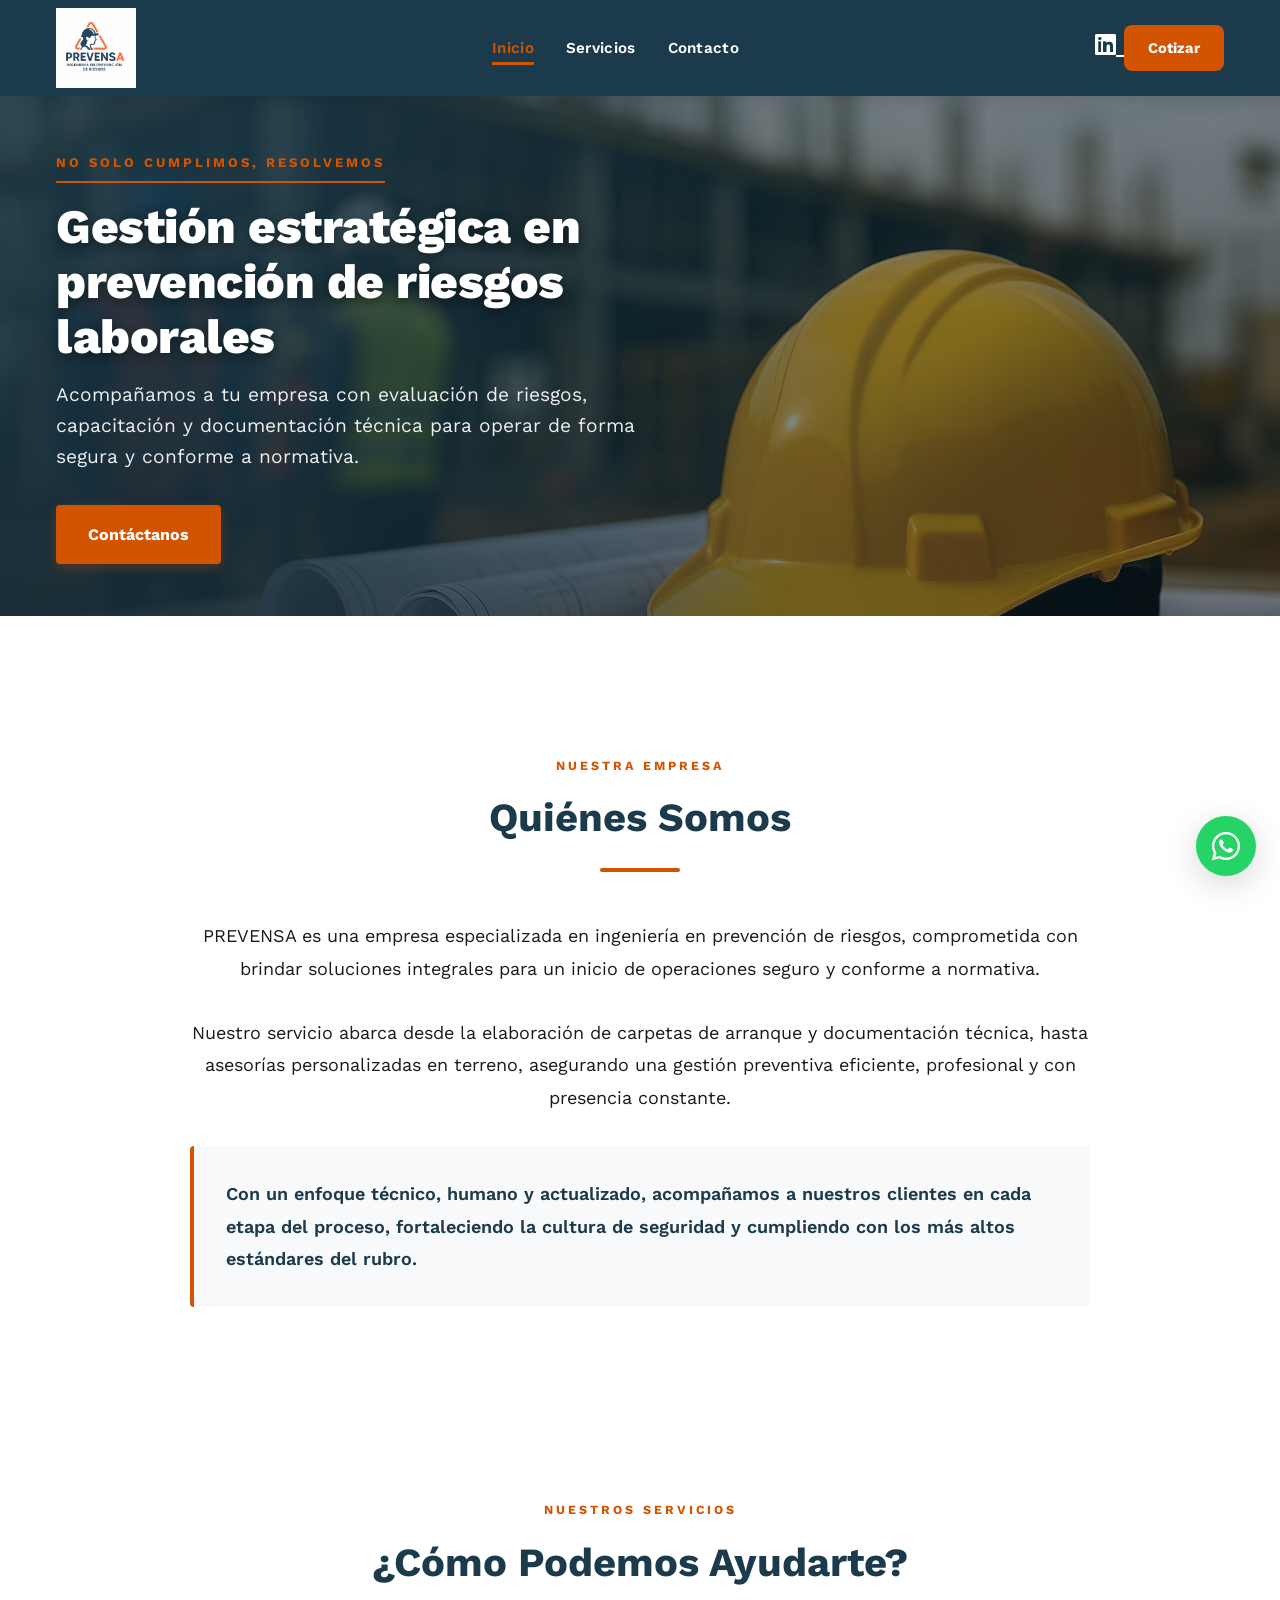
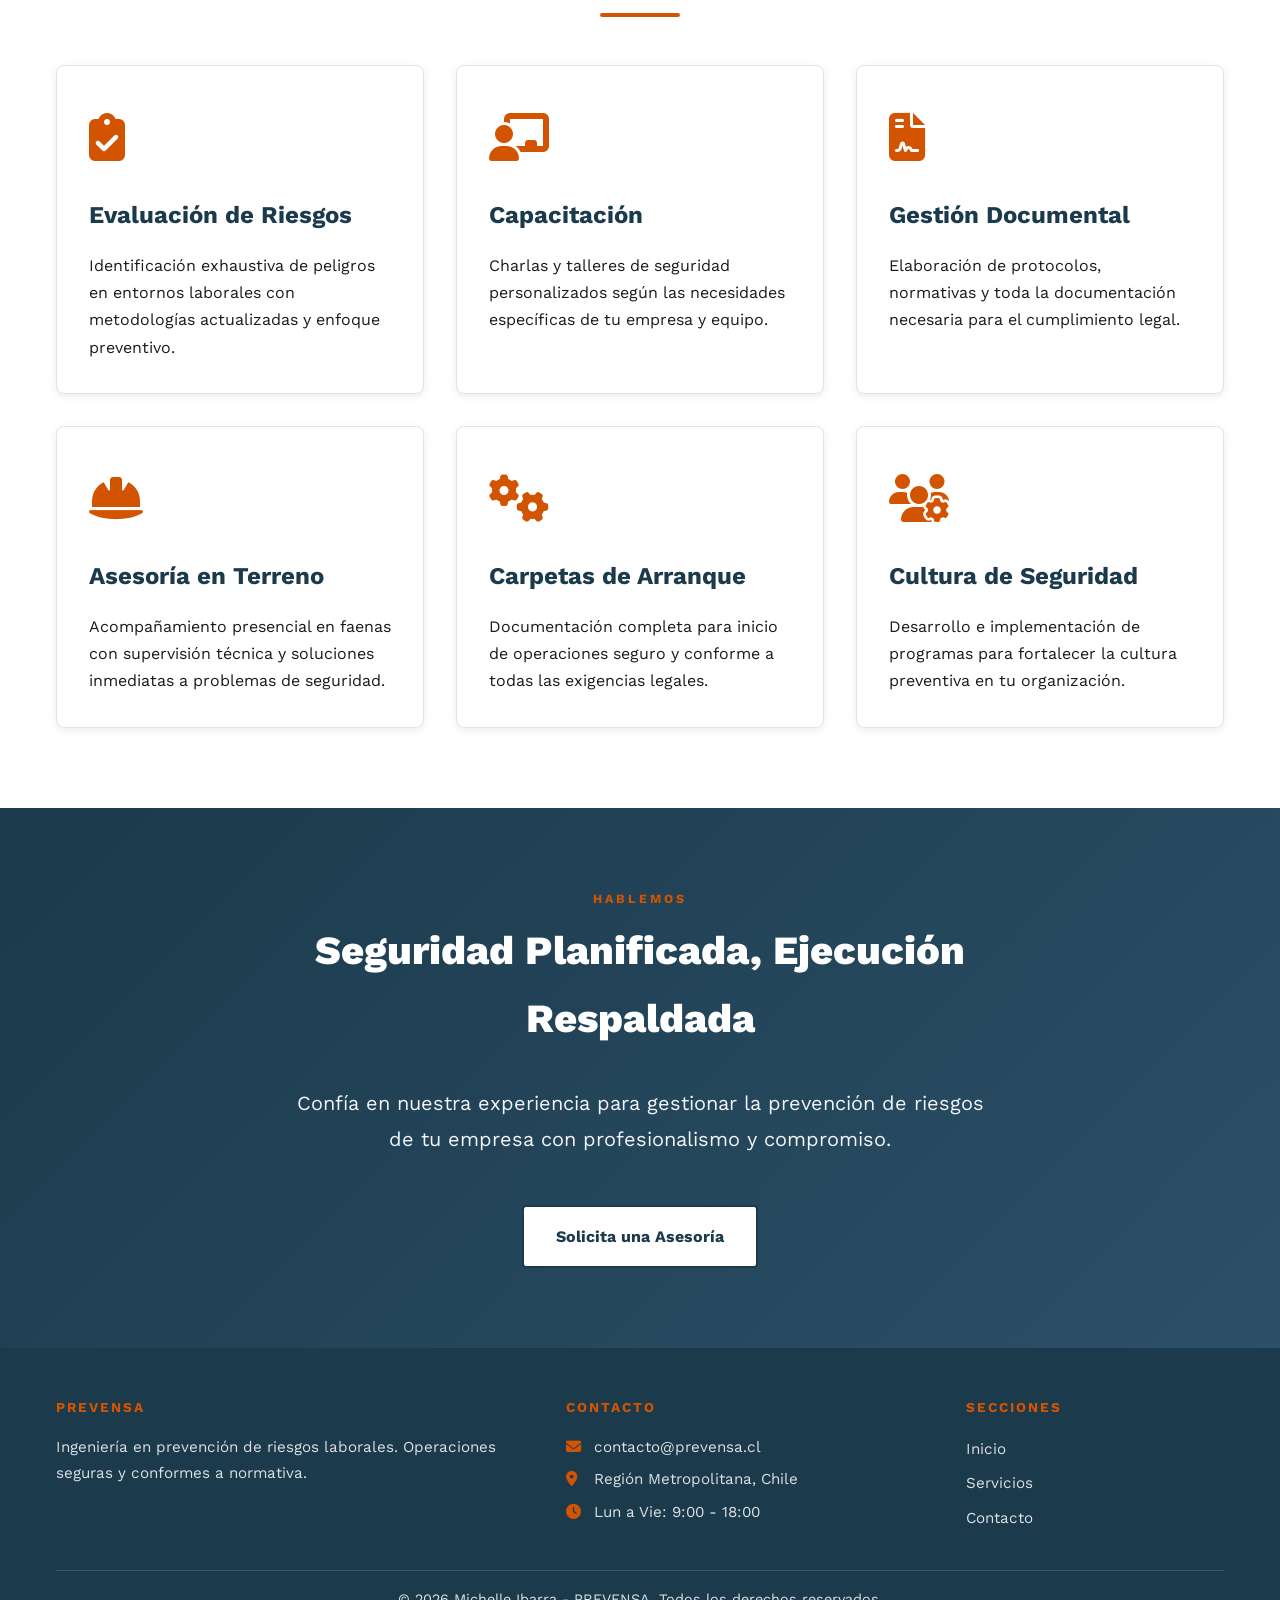
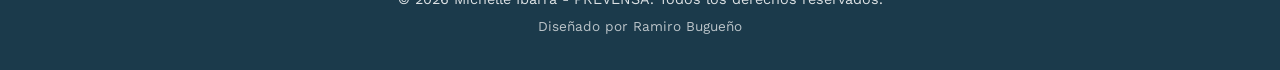
==== commit ae48e6e3: "Centrar eyebrows en secciones con título centrado" ====
--- a/index.html
+++ b/index.html
@@ -63,7 +63,7 @@
 <main class="content">
     <section class="section section-description">
         <div class="container">
-            <p class="eyebrow">Nuestra empresa</p>
+            <p class="eyebrow eyebrow-center">Nuestra empresa</p>
             <h2 class="section-title">Quiénes Somos</h2>
             <div class="description-content">
                 <p class="description-text">
@@ -87,7 +87,7 @@
 
     <section class="section section-services">
         <div class="container">
-            <p class="eyebrow">Nuestros servicios</p>
+            <p class="eyebrow eyebrow-center">Nuestros servicios</p>
             <h2 class="section-title">¿Cómo Podemos Ayudarte?</h2>
             <div class="services-grid">
                 <div class="service-card">
@@ -162,7 +162,7 @@
     <section class="section section-cta">
         <div class="container">
             <div class="cta-content">
-                <p class="eyebrow">Hablemos</p>
+                <p class="eyebrow eyebrow-center">Hablemos</p>
                 <h2 class="cta-title">Seguridad Planificada, Ejecución Respaldada</h2>
                 <p class="cta-text">
                     Confía en nuestra experiencia para gestionar la prevención de riesgos 
--- a/styles.css
+++ b/styles.css
@@ -230,6 +230,10 @@
     text-transform: uppercase;
     color: var(--color-secondary);
     margin-bottom: var(--space-xs);
+}
+
+.eyebrow-center {
+    text-align: center;
 }
 
 /* — Nav CTA button — */
